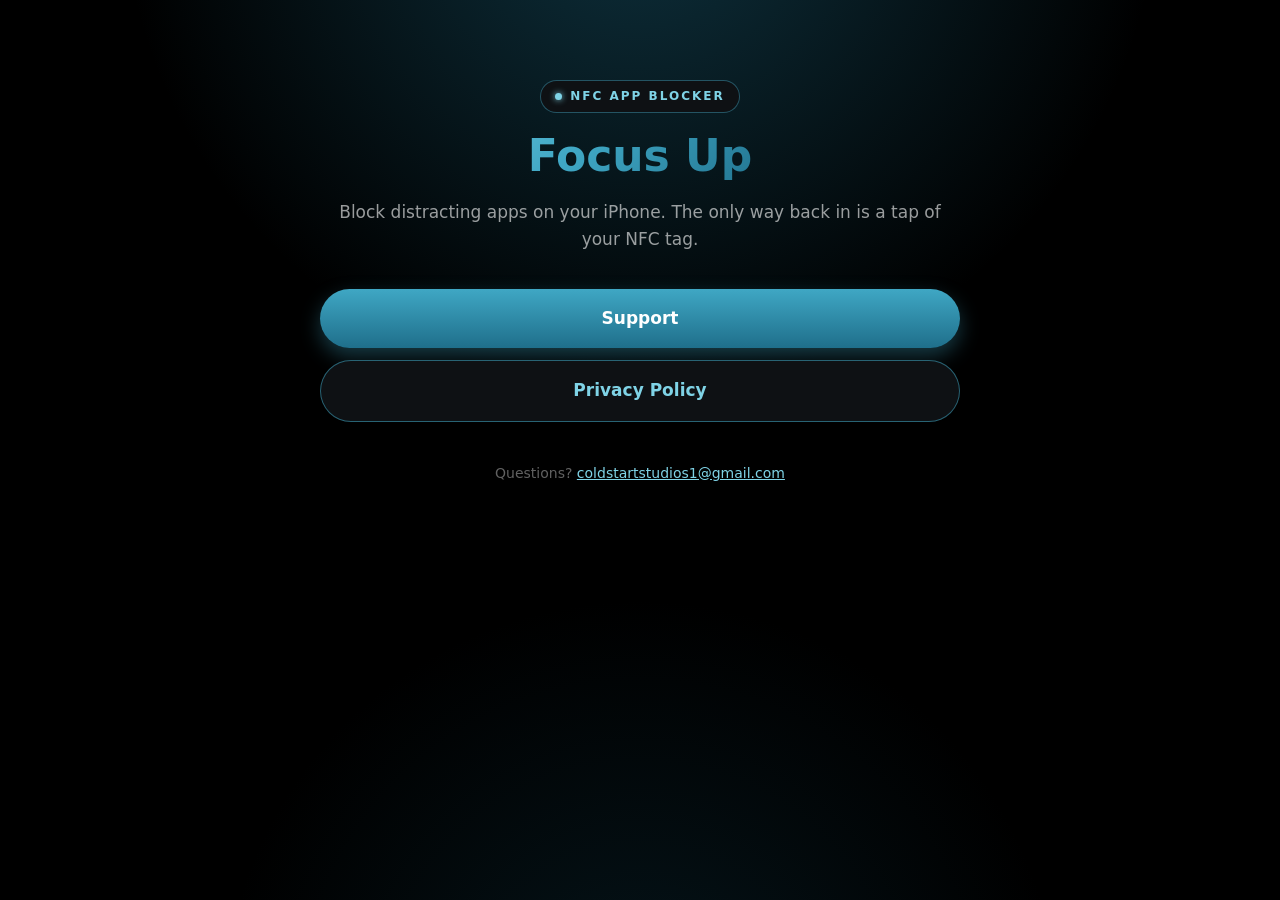
==== index.html @ f3e7fec7 "Add Focus Up privacy policy and support pages Co-Authored-By: Claude Opus 5.5 <noreply@anthropic.com" ====
<!doctype html>
<html lang="en">
<head>
  <meta charset="utf-8">
  <meta name="viewport" content="width=device-width, initial-scale=1">
  <title>Focus Up</title>
  <meta name="description" content="Focus Up blocks distracting apps on your iPhone until you tap your NFC tag.">
  <link rel="stylesheet" href="style.css">
</head>
<body>
  <main>
    <div class="hero">
      <span class="pill">NFC APP BLOCKER</span>
      <h1>Focus Up</h1>
      <p>Block distracting apps on your iPhone. The only way back in is a tap of your NFC tag.</p>
    </div>
    <div class="links">
      <a class="button" href="support.html">Support</a>
      <a class="button secondary" href="privacy.html">Privacy Policy</a>
    </div>
    <footer>Questions? <a href="mailto:coldstartstudios1@gmail.com">coldstartstudios1@gmail.com</a></footer>
  </main>
</body>
</html>
---- style.css ----
/* Ocean Gem, from the app's DesignSystem/DESIGN.md */
:root {
  --ocean-gem-deep: #0E3B4C;
  --ocean-gem: #1F6F8B;
  --ocean-gem-bright: #3FA7C4;
  --ocean-gem-glow: #7FD3E6;
  --background: #000000;
  --surface: #0E1114;
  --hairline: rgba(255, 255, 255, 0.08);
  --text: #FFFFFF;
  --text-secondary: rgba(255, 255, 255, 0.6);
  --text-tertiary: rgba(255, 255, 255, 0.38);
  --paint: linear-gradient(135deg, var(--ocean-gem-glow), var(--ocean-gem-bright) 40%, var(--ocean-gem) 75%, var(--ocean-gem-deep));
  color-scheme: dark;
}

* { box-sizing: border-box; }

html {
  background: var(--background);
}

body {
  margin: 0;
  min-height: 100vh;
  color: var(--text-secondary);
  font: 17px/1.6 -apple-system, BlinkMacSystemFont, "SF Pro Text", system-ui, sans-serif;
  background:
    radial-gradient(520px 520px at 50% -120px, rgba(31, 111, 139, 0.45), transparent),
    radial-gradient(420px 420px at 50% calc(100% + 120px), rgba(14, 59, 76, 0.35), transparent),
    var(--background);
  background-attachment: fixed;
}

main {
  max-width: 680px;
  margin: 0 auto;
  padding: 56px 20px 72px;
}

h1, h2, .wordmark, .pill {
  font-family: ui-rounded, "SF Pro Rounded", -apple-system, system-ui, sans-serif;
}

.wordmark {
  display: block;
  margin: 0 0 28px;
  color: var(--text);
  font-size: 15px;
  font-weight: 800;
  letter-spacing: 6px;
  text-decoration: none;
}

.pill {
  display: inline-flex;
  align-items: center;
  gap: 8px;
  padding: 6px 14px;
  border: 1px solid rgba(63, 167, 196, 0.45);
  border-radius: 999px;
  background: var(--surface);
  color: var(--ocean-gem-glow);
  font-size: 12px;
  font-weight: 700;
  letter-spacing: 2px;
}

.pill::before {
  content: "";
  width: 7px;
  height: 7px;
  border-radius: 50%;
  background: var(--ocean-gem-glow);
  box-shadow: 0 0 6px var(--ocean-gem-glow);
}

h1 {
  margin: 18px 0 8px;
  color: var(--text);
  font-size: clamp(32px, 7vw, 44px);
  line-height: 1.15;
}

h2 {
  margin: 0 0 8px;
  color: var(--text);
  font-size: 20px;
}

.meta {
  margin: 0 0 32px;
  color: var(--text-tertiary);
  font-size: 15px;
}

.card {
  margin: 0 0 14px;
  padding: 18px 20px;
  border: 1px solid var(--hairline);
  border-radius: 22px;
  background: var(--surface);
}

.card p, .card ul { margin: 0; }
.card p + p, .card p + ul, .card ul + p { margin-top: 10px; }
.card ul { padding-left: 20px; }
.card li + li { margin-top: 6px; }

strong { color: var(--text); font-weight: 600; }

a { color: var(--ocean-gem-glow); }

.hero {
  margin: 24px 0 36px;
  text-align: center;
}

.hero h1 {
  background: var(--paint);
  -webkit-background-clip: text;
  background-clip: text;
  color: transparent;
}

.links {
  display: grid;
  gap: 12px;
}

.button {
  display: block;
  padding: 16px 20px;
  border-radius: 999px;
  background: linear-gradient(var(--ocean-gem-bright), var(--ocean-gem));
  box-shadow: 0 8px 20px rgba(63, 167, 196, 0.35);
  color: var(--text);
  font-family: ui-rounded, "SF Pro Rounded", -apple-system, system-ui, sans-serif;
  font-weight: 600;
  text-align: center;
  text-decoration: none;
}

.button.secondary {
  border: 1px solid rgba(63, 167, 196, 0.55);
  background: var(--surface);
  box-shadow: none;
  color: var(--ocean-gem-glow);
}

footer {
  margin-top: 40px;
  color: var(--text-tertiary);
  font-size: 14px;
  text-align: center;
}
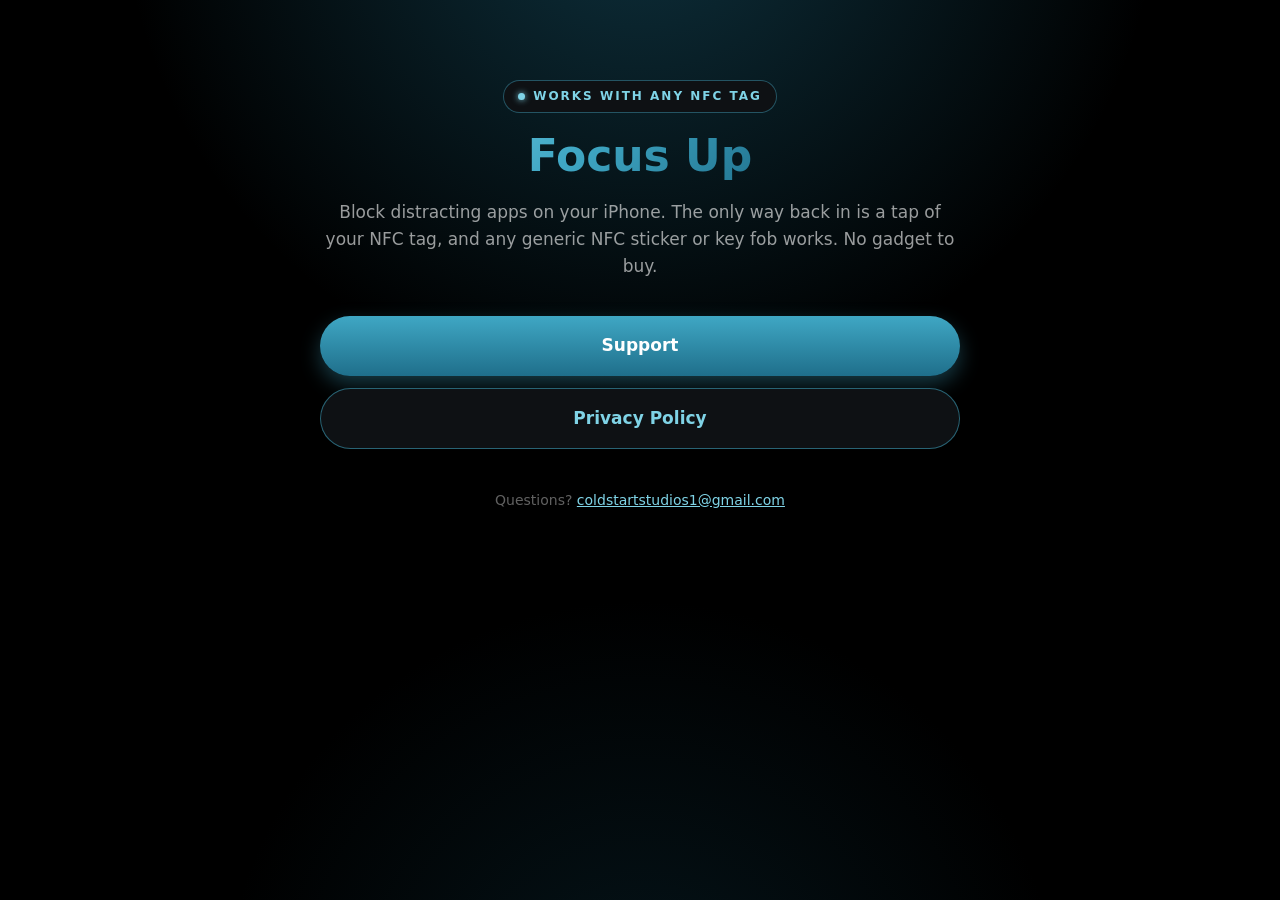
==== commit 4c0defab: "Say Focus Up works with any generic NFC tag Co-Authored-By: Claude Opus 5.5 <noreply@anthropic.com>" ====
--- a/index.html
+++ b/index.html
@@ -4,15 +4,15 @@
   <meta charset="utf-8">
   <meta name="viewport" content="width=device-width, initial-scale=1">
   <title>Focus Up</title>
-  <meta name="description" content="Focus Up blocks distracting apps on your iPhone until you tap your NFC tag.">
+  <meta name="description" content="Focus Up blocks distracting apps on your iPhone until you tap any generic NFC tag.">
   <link rel="stylesheet" href="style.css">
 </head>
 <body>
   <main>
     <div class="hero">
-      <span class="pill">NFC APP BLOCKER</span>
+      <span class="pill">WORKS WITH ANY NFC TAG</span>
       <h1>Focus Up</h1>
-      <p>Block distracting apps on your iPhone. The only way back in is a tap of your NFC tag.</p>
+      <p>Block distracting apps on your iPhone. The only way back in is a tap of your NFC tag, and any generic NFC sticker or key fob works. No gadget to buy.</p>
     </div>
     <div class="links">
       <a class="button" href="support.html">Support</a>
